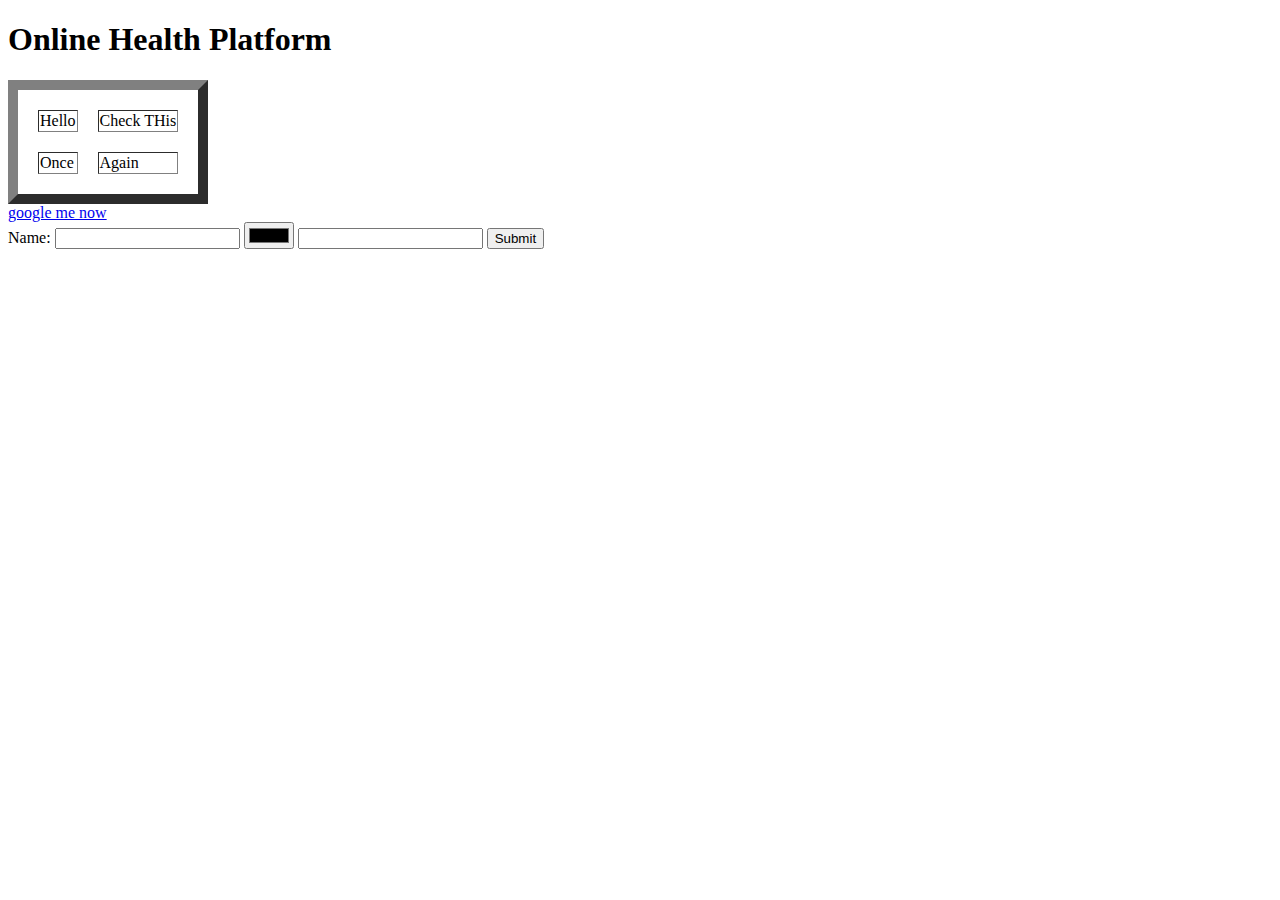
==== index.html @ 7263ba43 "Initial Practice page" ====
<!DOCTYPE html>
<html>
<head>
    <meta charset="UTF-8">
    <title>⚕️Online Health Platform</title>
</head>
<body>
    <h1>Online Health Platform</h1>
    <table cellspacing="20" border="10">
        <tr>
            <td>Hello</td>
            <td>Check THis</td>
        </tr>
        <tr>
            <td>Once </td>
            <td>Again</td>
        </tr>
    </table>
    <a href="https://google.com">google me now</a>
    <form class="" action="index.html" method="post">
        <label> Name:</label>
        <input type="text" name="" value="">
        <input type="color" name="" value="">
        <input type="password" name="" value="">
        <input type="submit" name="" value="Submit">

    </form>
</body>
</html>
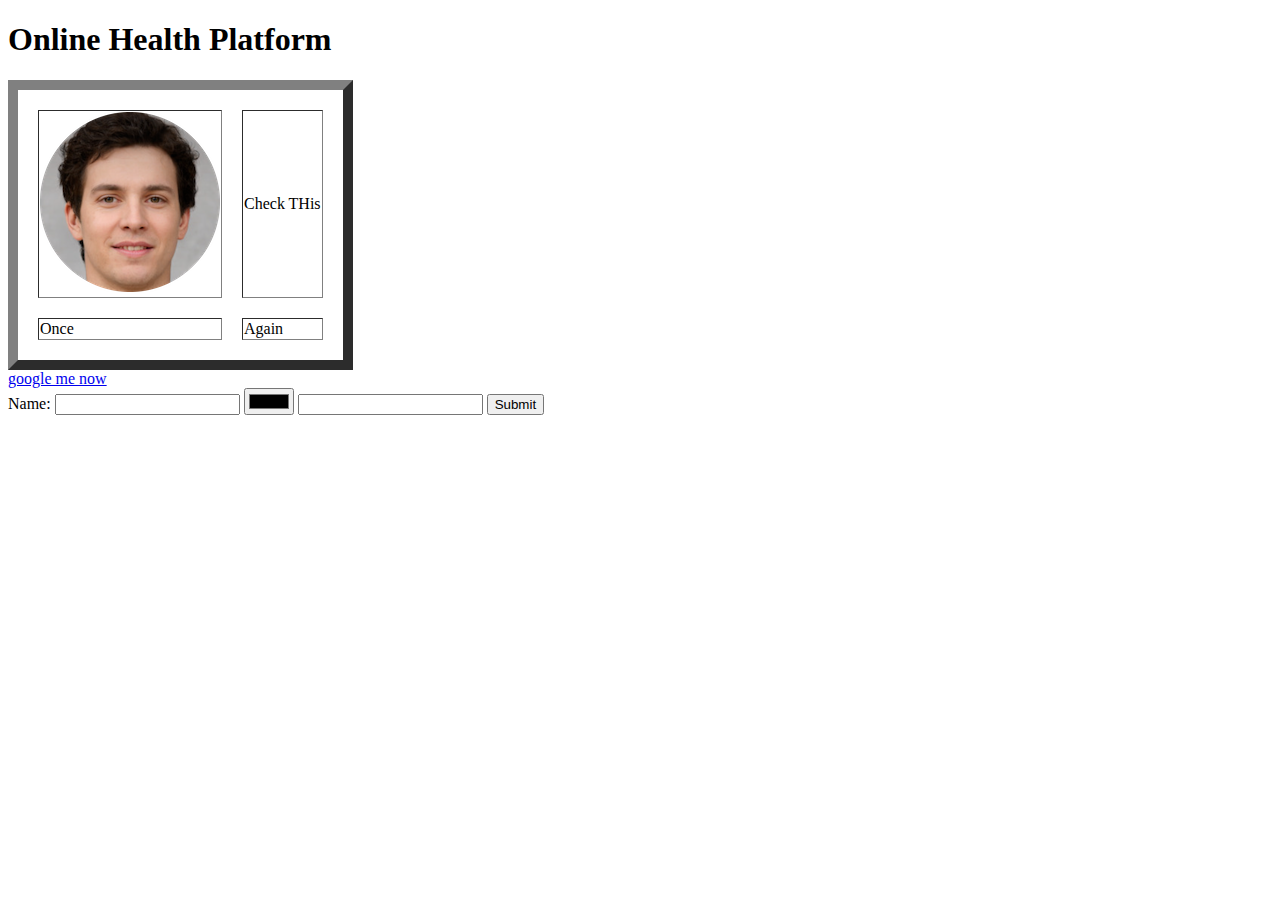
==== commit 0c53df6e: "Update index.html" ====
--- a/index.html
+++ b/index.html
@@ -8,7 +8,7 @@
     <h1>Online Health Platform</h1>
     <table cellspacing="20" border="10">
         <tr>
-            <td>Hello</td>
+            <td><img src="images/fake-human-circle-img.png"></td>
             <td>Check THis</td>
         </tr>
         <tr>
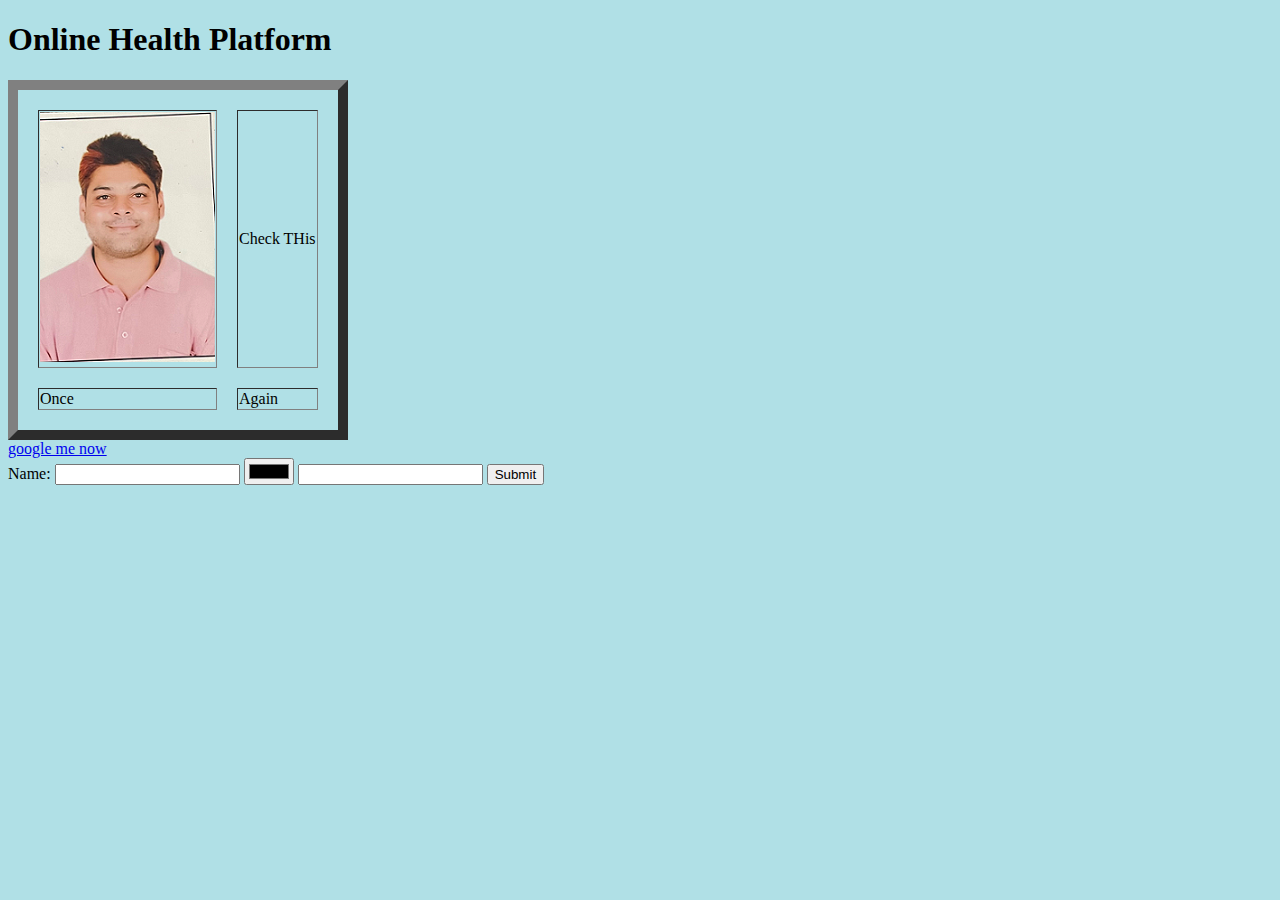
==== commit fa405340: "Image changes" ====
--- a/index.html
+++ b/index.html
@@ -4,11 +4,11 @@
     <meta charset="UTF-8">
     <title>⚕️Online Health Platform</title>
 </head>
-<body>
+<body style="background-color: powderblue;">
     <h1>Online Health Platform</h1>
     <table cellspacing="20" border="10">
         <tr>
-            <td><img src="images/fake-human-circle-img.png"></td>
+            <td><img src="images/DBA4Photo.png"></td>
             <td>Check THis</td>
         </tr>
         <tr>
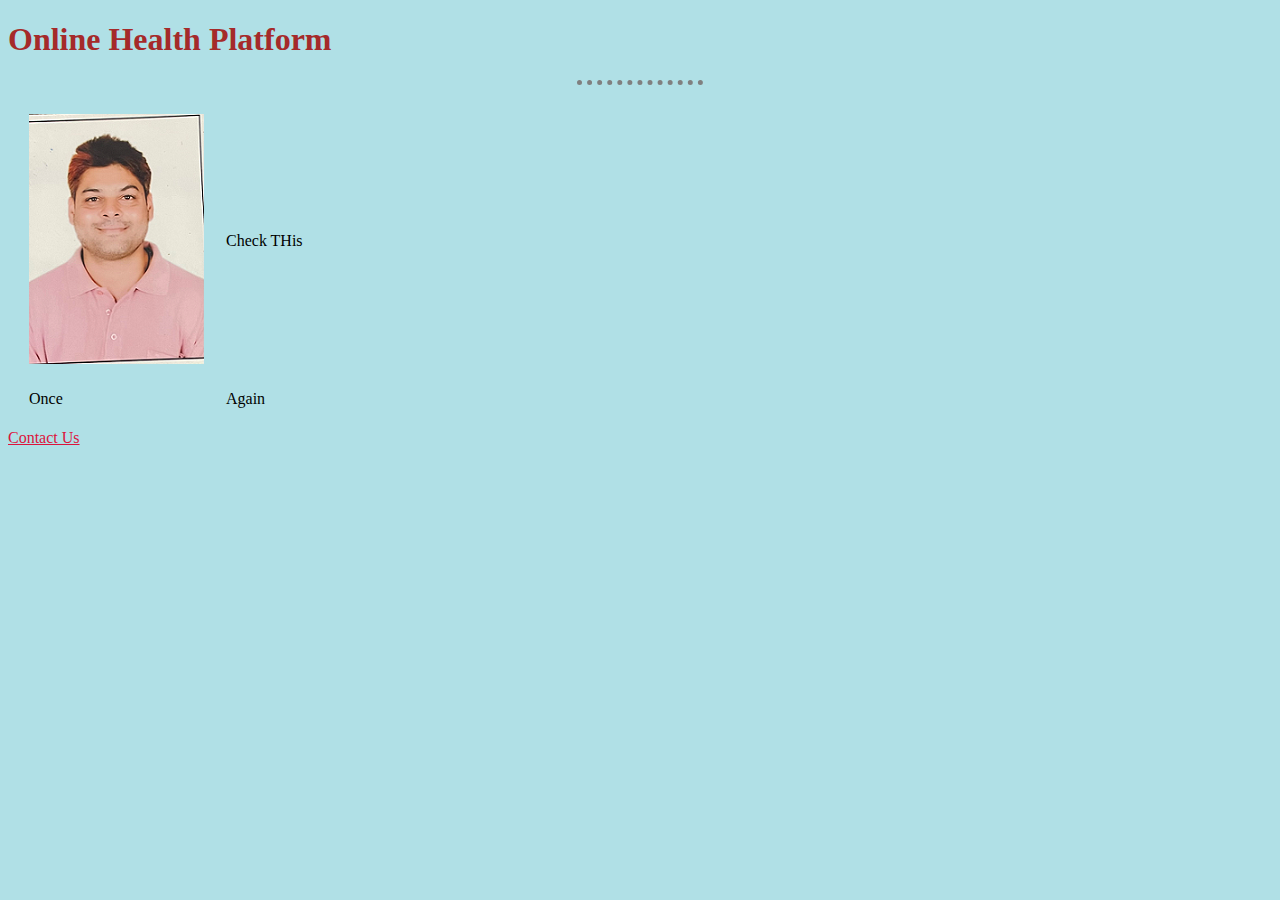
==== commit ebad5f38: "contactus" ====
--- a/index.html
+++ b/index.html
@@ -3,10 +3,12 @@
 <head>
     <meta charset="UTF-8">
     <title>⚕️Online Health Platform</title>
+    <link rel="stylesheet" href="css/styles.css">
 </head>
-<body style="background-color: powderblue;">
+<body>
     <h1>Online Health Platform</h1>
-    <table cellspacing="20" border="10">
+    <hr>
+    <table cellspacing="20" border-hieght="10px">
         <tr>
             <td><img src="images/DBA4Photo.png"></td>
             <td>Check THis</td>
@@ -16,14 +18,7 @@
             <td>Again</td>
         </tr>
     </table>
-    <a href="https://google.com">google me now</a>
-    <form class="" action="index.html" method="post">
-        <label> Name:</label>
-        <input type="text" name="" value="">
-        <input type="color" name="" value="">
-        <input type="password" name="" value="">
-        <input type="submit" name="" value="Submit">
+    <a href="contactus.html">Contact Us</a>
 
-    </form>
 </body>
 </html>--- a/css/styles.css
+++ b/css/styles.css
@@ -0,0 +1,17 @@
+body {
+    background-color: powderblue;
+}
+hr {
+    border-style: none;
+    border-top-style: dotted;
+    border-color: grey;
+    border-width: 5px;
+    height: 0px;
+    width: 10%;
+}
+h1 {
+    color: brown;
+}
+a {
+    color:crimson;
+}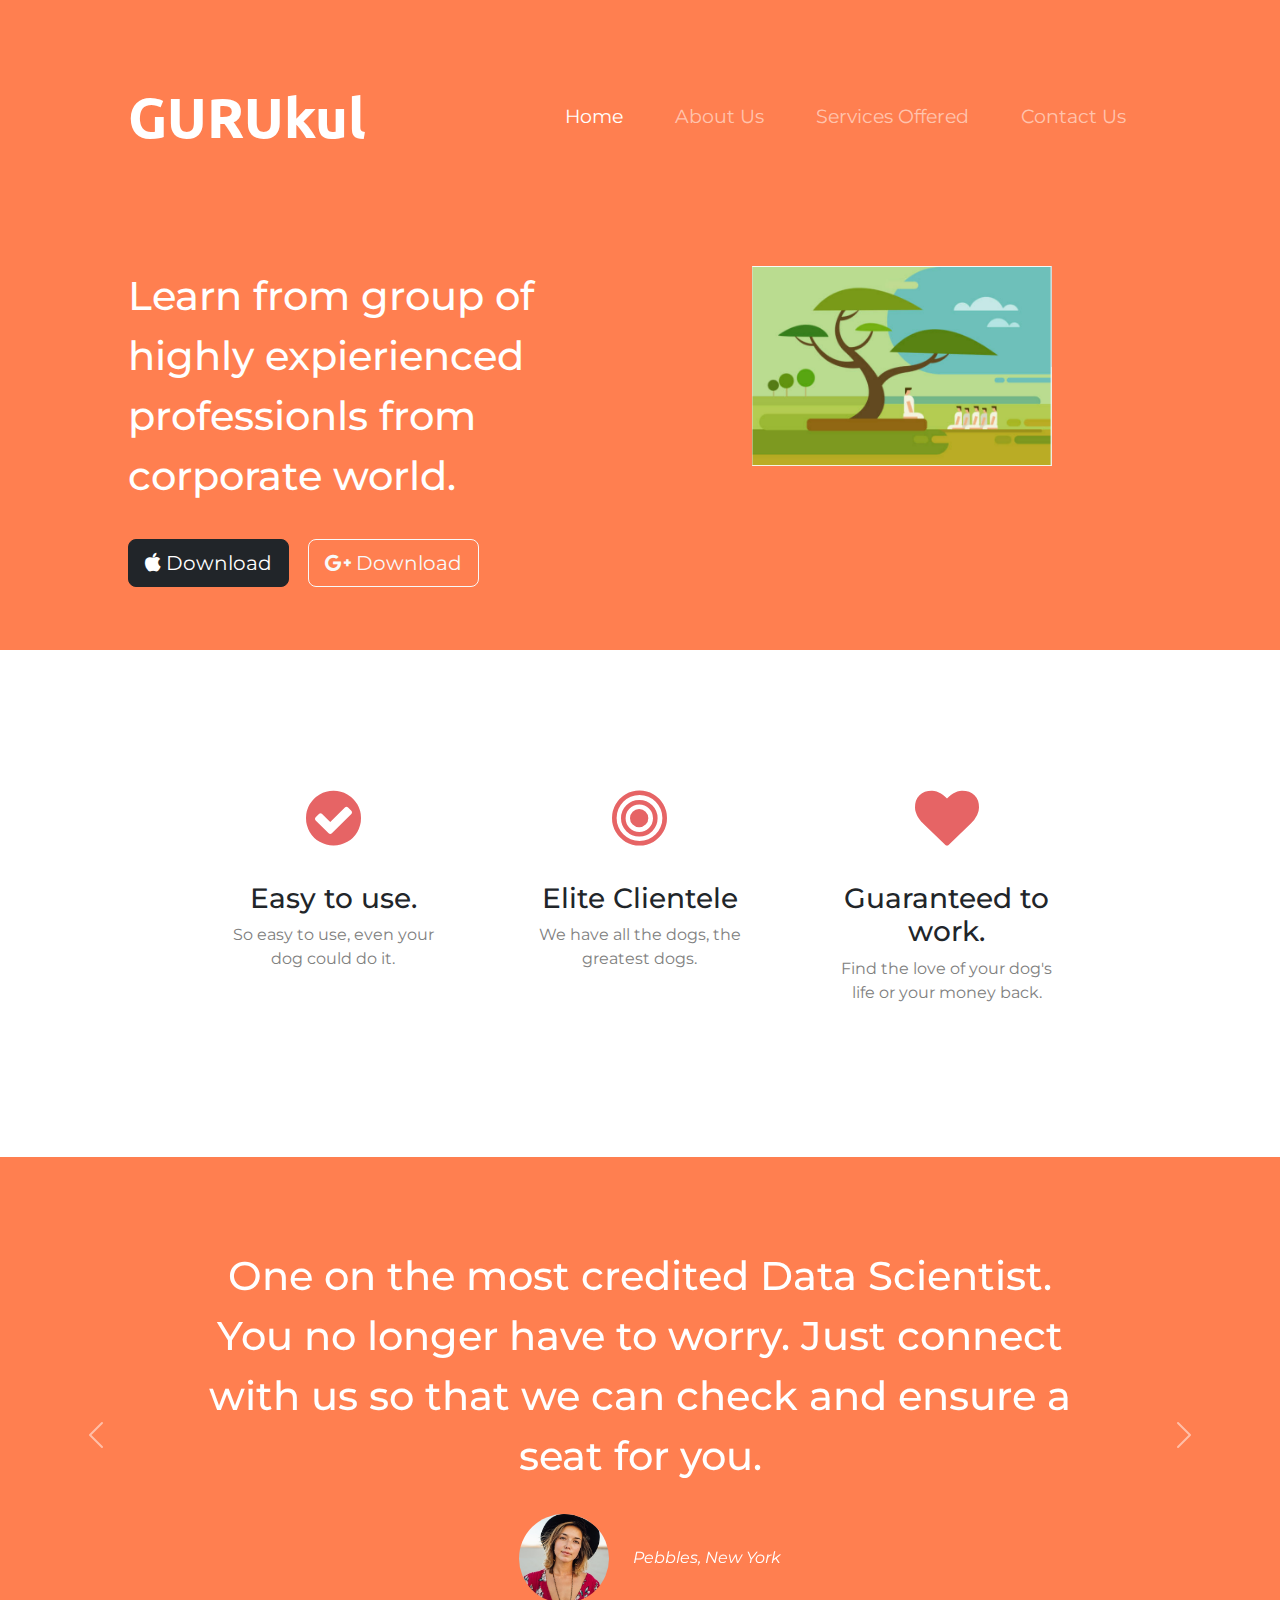
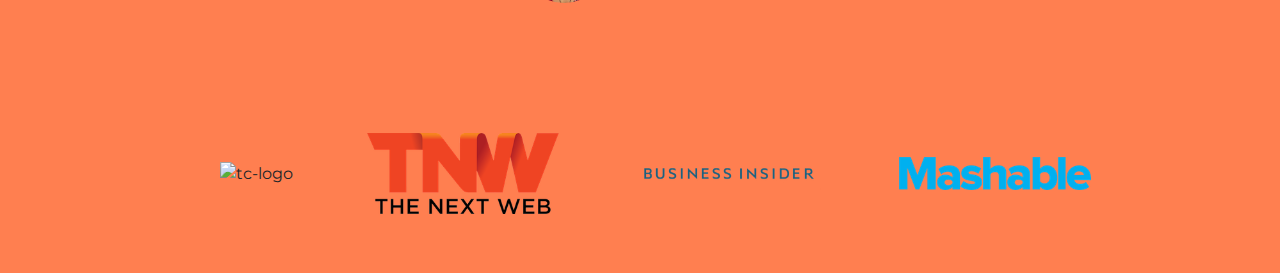
==== commit 191ffb95: "07Feb23" ====
--- a/index.html
+++ b/index.html
@@ -2,23 +2,121 @@
 <html>
 <head>
     <meta charset="UTF-8">
-    <title>⚕️Online Health Platform</title>
+    <title>Document</title>
+    <!--Google Fonts-->
+    <link href="https://fonts.googleapis.com/css2?family=Montserrat:wght@400;500;700&family=Ubuntu:wght@400;500;700&display=swap" rel="stylesheet">
+    <link href="https://fonts.googleapis.com/css2?family=Montserrat:wght@100;400;900&display=swap" rel="stylesheet">
+    <!--Bootstrap stylesheet-->
+    <link rel="stylesheet" href="css/bootstrap-5.3.0/css/bootstrap.css">
+    <!--Bootstrap scripts-->
+    <script src="css/bootstrap-5.3.0/js/bootstrap.js"></script>
+    <!--My Css-->
     <link rel="stylesheet" href="css/styles.css">
+    <!--Font awesome-->
+    <link rel="stylesheet" href="https://cdnjs.cloudflare.com/ajax/libs/font-awesome/4.7.0/css/font-awesome.min.css">
+
 </head>
 <body>
-    <h1>Online Health Platform</h1>
-    <hr>
-    <table cellspacing="20" border-hieght="10px">
-        <tr>
-            <td><img src="images/DBA4Photo.png"></td>
-            <td>Check THis</td>
-        </tr>
-        <tr>
-            <td>Once </td>
-            <td>Again</td>
-        </tr>
-    </table>
-    <a href="contactus.html">Contact Us</a>
+    <section id="title">
+        <div class="container-fluid">
+            <nav class="navbar navbar-expand-lg navbar-dark">
+                <div class="container-fluid" id="navbar-brand-container">
+                    <a class="navbar-brand" href="#">GURUkul</a>
+                    <button class="navbar-toggler" type="button" data-bs-toggle="collapse" data-bs-target="#navbarSupportedContent" aria-controls="navbarSupportedContent" aria-expanded="false" aria-label="Toggle navigation">
+                        <span class="navbar-toggler-icon"></span>
+                    </button>
+                    <div class="collapse navbar-collapse" id="navbarSupportedContent">
+                        <ul class="navbar-nav ms-auto">
+                        <li class="nav-item">
+                            <a class="nav-link active" aria-current="page" href="#">Home</a>
+                        </li>
+                        <li class="nav-item">
+                            <a class="nav-link" href="#">About Us</a>
+                        </li>
+                        <li class="nav-item">
+                            <a class="nav-link" href="#">Services Offered</a>
+                        </li>
+                        <li class="nav-item">
+                            <a class="nav-link" href="#">Contact Us</a>
+                        </li>
+                        </ul>
+                    </div>
+                </div>
+            </nav>
+            <!-- Nav bar Ends here-->
+            <!-- Title -->
+            <div class="row">
+                <div class="col-lg-6">
+                    <h1>Learn from group of highly expierienced professionls from corporate world.</h1>
+                    <button type="button" class="btn btn-dark btn-lg download-button"><i class="fa fa-apple"></i> Download</button>
+                    <button type="button" class="btn btn-outline-light btn-lg download-button"><i class="fa fa-google-plus"></i> Download</button>
+                </div>
+                <div class="col-lg-6" id="title-image-align">
+                    <img class="title-image" src="images/gurukul.png" alt="iphone-mockup">
+                </div>
+            </div>
+        </div> 
+    </section>
+    <section id="features">
+        <div class="row">
+            <div class="feature-box col-lg-4">
+                <i class="icon fa fa-check-circle fa-4x"></i>
+                <h3>Easy to use.</h3>
+                <p>So easy to use, even your dog could do it.</p>
+            </div>
+            <div class="feature-box col-lg-4">
+                <i class="icon fa fa-bullseye fa-4x"></i>
+                <h3>Elite Clientele</h3>
+                <p>We have all the dogs, the greatest dogs.</p>
+            </div>
+            <div class="feature-box col-lg-4">
+                <i class="icon fa fa-heart fa-4x"></i>
+                <h3>Guaranteed to work.</h3>
+                <p>Find the love of your dog's life or your money back.</p>
+            </div>
+        </div>
+    </section>
+      <!-- Testimonials -->
 
+  <section id="testimonials">
+
+    <div id="testimonialcarousel" class="carousel slide">
+        <div class="carousel-inner">
+          <div class="carousel-item active">
+            <h2>One on the most credited Data Scientist. You no longer have to worry. Just connect with us so that we can check and ensure a seat for you.</h2>
+                <img class="testimonial-image" src="images/lady-img.jpg" alt="dog-profile">
+                <em>Pebbles, New York</em>
+          </div>
+          <div class="carousel-item">
+                <h2 class="testimonial-text">One on the most credited DevOps professionals. You no longer have to worry. Just connect with us so that we can check and ensure a seat for you.</h2>
+                <img class="testimonial-image" src="images/DBA4Photo.png" alt="lady-profile">
+                <em>Beverly, Illinois</em>
+          </div>
+          <div class="carousel-item">
+                <h2 class="testimonial-text">One on the most credited Cloud Programmer. You no longer have to worry. Just connect with us so that we can check and ensure a seat for you.</h2>
+                <img class="testimonial-image" src="images/DBPic.jpg" alt="lady-profile">
+                <em>Jersey City, New Jersey</em>
+          </div>
+        </div>
+        <button class="carousel-control-prev" type="button" data-bs-target="#testimonialcarousel" data-bs-slide="prev">
+          <span class="carousel-control-prev-icon" aria-hidden="true"></span>
+          <span class="visually-hidden">Previous</span>
+        </button>
+        <button class="carousel-control-next" type="button" data-bs-target="#testimonialcarousel" data-bs-slide="next">
+          <span class="carousel-control-next-icon" aria-hidden="true"></span>
+          <span class="visually-hidden">Next</span>
+        </button>
+      </div>    
+  </section>
+
+    <!-- Press -->
+
+    <section id="press">
+        <img class="press-logo" src="images/techcrunch.png" alt="tc-logo">
+        <img class="press-logo" src="images/tnw.png" alt="tnw-logo">
+        <img class="press-logo" src="images/bizinsider.png" alt="biz-insider-logo">
+        <img class="press-logo" src="images/mashable.png" alt="mashable-logo">
+    
+      </section>
 </body>
 </html>--- a/css/styles.css
+++ b/css/styles.css
@@ -1,17 +1,111 @@
+
 body {
-    background-color: powderblue;
+    font-family: "Montserrat";
 }
-hr {
-    border-style: none;
-    border-top-style: dotted;
-    border-color: grey;
-    border-width: 5px;
-    height: 0px;
+
+#title {
+  background-color: #FF7F50;
+   /*background: linear-gradient(#e66465, #fabf0f);*/
+   color: #fff;
+}
+
+.container-fluid {
+    padding: 3% 10%;
+}
+
+h1{
+    font-family: "Montserrat";
+    font-size: 2.5rem;
+    line-height: 1.5;
+}
+
+h2{
+    font-family: "Montserrat";
+    font-size: 2.5rem;
+    line-height: 1.5;
+}
+
+
+h3{
+    font-family: "Montserrat";
+}
+
+p{
+    color: gray;
+}
+
+.navbar {
+    padding: 0 0 4.5rem;
+}
+
+.navbar-brand{
+    font-family: "Ubuntu";
+    font-size: 3.5rem;
+    font-weight: bold;
+    
+}
+
+#navbar-brand-container {
+    padding-left: 0px;
+    padding-right: 0px;
+}
+
+.nav-item{
+    padding: 0 18px;
+}
+
+.nav-link{
+    font-family: "Montserrat";
+    font-size: 1.2rem;
+}
+
+.download-button{
+    margin: 5% 3% 5% 0;
+}
+
+.title-image{
+    width: 60%;
+    margin-right: 0;
+    
+}
+#title-image-align{
+    text-align: center;
+}
+#features{
+    padding: 7% 15%;
+}
+.feature-box {
+    text-align: center;
+    padding: 5%;
+}
+
+.icon{
+    color: #e66465;
+    margin-bottom: 2rem;
+}
+.icon:hover{
+    color: #fabf0f;
+}
+#testimonials {
+    
+    text-align: center;
+    background-color:#FF7F50;
+    color: #fff;
+}
+.testimonial-image {
     width: 10%;
+    border-radius: 100%;
+    margin: 20px;
 }
-h1 {
-    color: brown;
+#press{
+    background-color:#FF7F50;
+    text-align: center;
+    padding-bottom: 3%;
 }
-a {
-    color:crimson;
+.press-logo{
+    width: 15%;
+    margin: 20px 20px 20px 50px;
+}
+.carousel-item{
+    padding: 7% 15%;
 }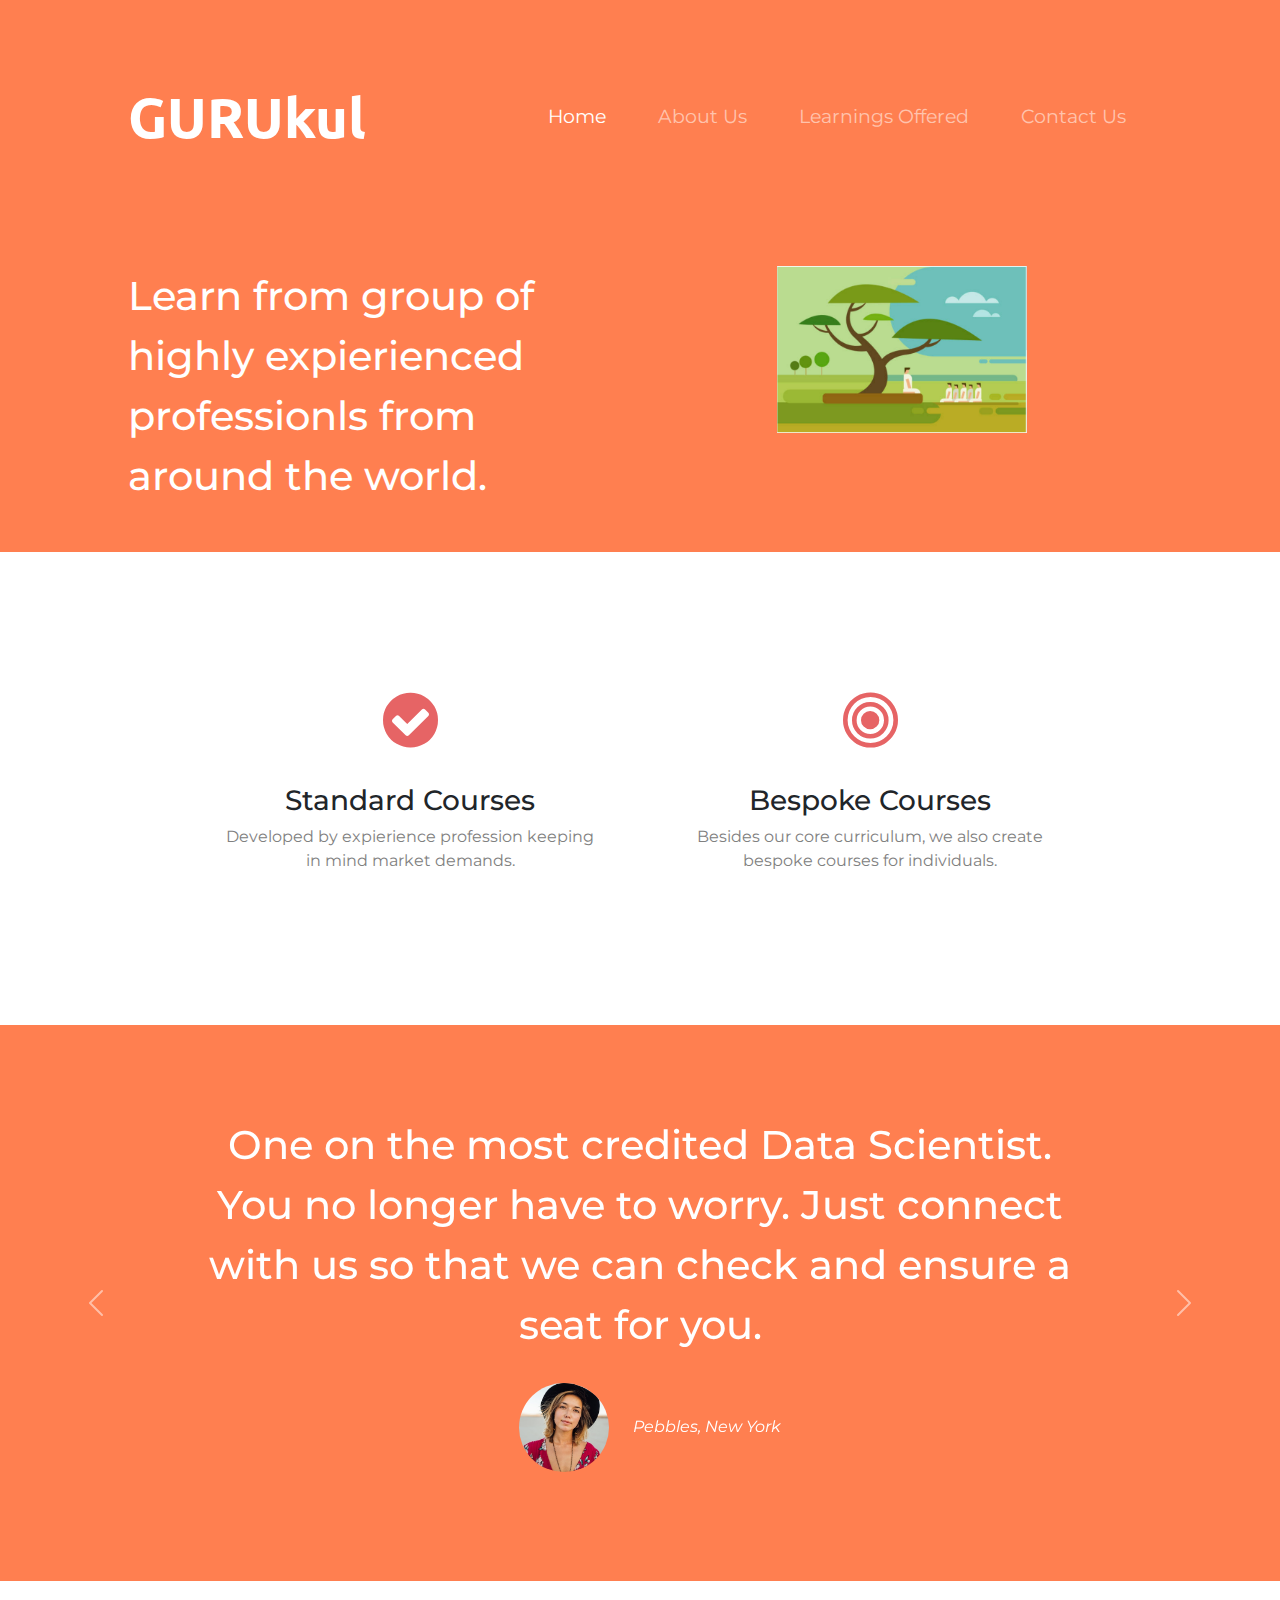
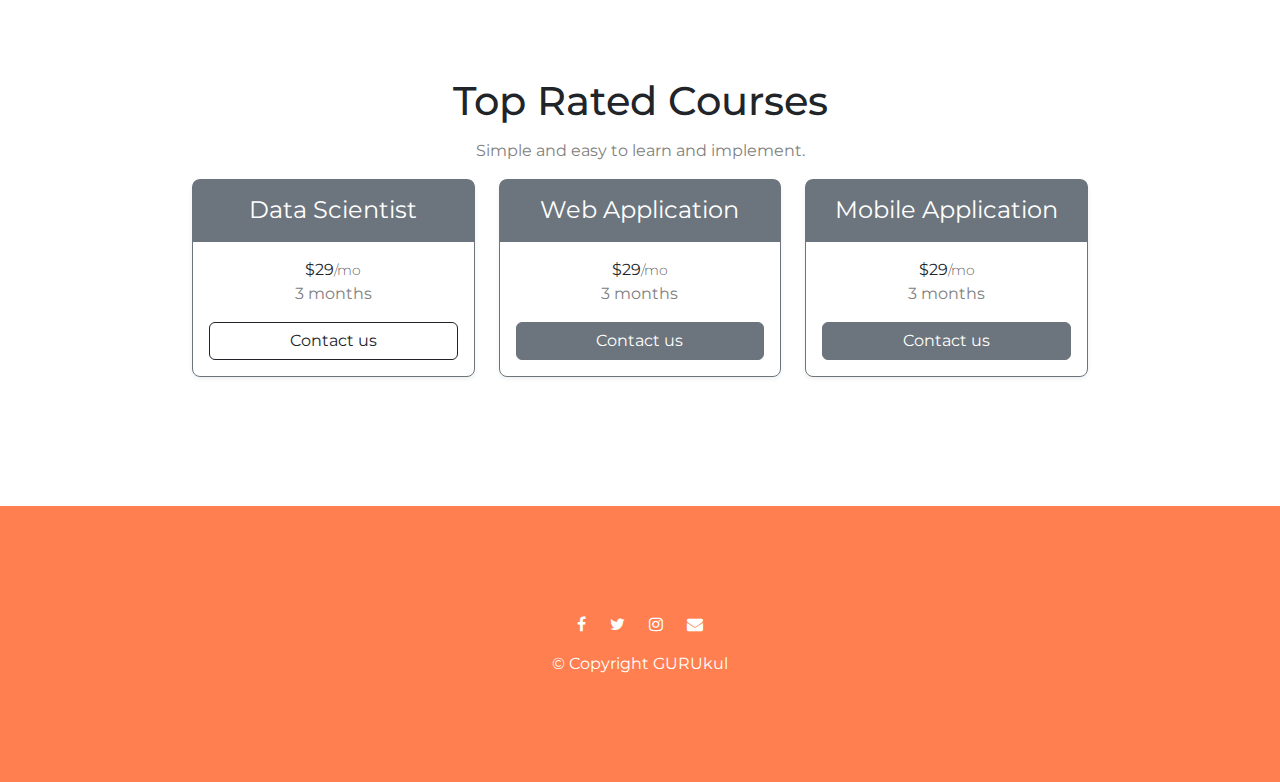
==== commit 52dd256e: "Basic Website framework" ====
--- a/index.html
+++ b/index.html
@@ -1,10 +1,13 @@
 <!DOCTYPE html>
 <html>
+
 <head>
     <meta charset="UTF-8">
     <title>Document</title>
     <!--Google Fonts-->
-    <link href="https://fonts.googleapis.com/css2?family=Montserrat:wght@400;500;700&family=Ubuntu:wght@400;500;700&display=swap" rel="stylesheet">
+    <link
+        href="https://fonts.googleapis.com/css2?family=Montserrat:wght@400;500;700&family=Ubuntu:wght@400;500;700&display=swap"
+        rel="stylesheet">
     <link href="https://fonts.googleapis.com/css2?family=Montserrat:wght@100;400;900&display=swap" rel="stylesheet">
     <!--Bootstrap stylesheet-->
     <link rel="stylesheet" href="css/bootstrap-5.3.0/css/bootstrap.css">
@@ -16,29 +19,32 @@
     <link rel="stylesheet" href="https://cdnjs.cloudflare.com/ajax/libs/font-awesome/4.7.0/css/font-awesome.min.css">
 
 </head>
+
 <body>
     <section id="title">
         <div class="container-fluid">
             <nav class="navbar navbar-expand-lg navbar-dark">
                 <div class="container-fluid" id="navbar-brand-container">
                     <a class="navbar-brand" href="#">GURUkul</a>
-                    <button class="navbar-toggler" type="button" data-bs-toggle="collapse" data-bs-target="#navbarSupportedContent" aria-controls="navbarSupportedContent" aria-expanded="false" aria-label="Toggle navigation">
+                    <button class="navbar-toggler" type="button" data-bs-toggle="collapse"
+                        data-bs-target="#navbarSupportedContent" aria-controls="navbarSupportedContent"
+                        aria-expanded="false" aria-label="Toggle navigation">
                         <span class="navbar-toggler-icon"></span>
                     </button>
                     <div class="collapse navbar-collapse" id="navbarSupportedContent">
                         <ul class="navbar-nav ms-auto">
-                        <li class="nav-item">
-                            <a class="nav-link active" aria-current="page" href="#">Home</a>
-                        </li>
-                        <li class="nav-item">
-                            <a class="nav-link" href="#">About Us</a>
-                        </li>
-                        <li class="nav-item">
-                            <a class="nav-link" href="#">Services Offered</a>
-                        </li>
-                        <li class="nav-item">
-                            <a class="nav-link" href="#">Contact Us</a>
-                        </li>
+                            <li class="nav-item">
+                                <a class="nav-link active" aria-current="page" href="#">Home</a>
+                            </li>
+                            <li class="nav-item">
+                                <a class="nav-link" href="#">About Us</a>
+                            </li>
+                            <li class="nav-item">
+                                <a class="nav-link" href="#">Learnings Offered</a>
+                            </li>
+                            <li class="nav-item">
+                                <a class="nav-link" href="#">Contact Us</a>
+                            </li>
                         </ul>
                     </div>
                 </div>
@@ -47,76 +53,154 @@
             <!-- Title -->
             <div class="row">
                 <div class="col-lg-6">
-                    <h1>Learn from group of highly expierienced professionls from corporate world.</h1>
-                    <button type="button" class="btn btn-dark btn-lg download-button"><i class="fa fa-apple"></i> Download</button>
-                    <button type="button" class="btn btn-outline-light btn-lg download-button"><i class="fa fa-google-plus"></i> Download</button>
+                    <h1>Learn from group of highly expierienced professionls from around the world.</h1>
+                    <!--<button type="button" class="btn btn-dark btn-lg download-button"><i class="fa fa-bullseye"></i>
+                        Design Yourself</button>
+                    <button type="button" class="btn btn-outline-light btn-lg download-button"><i
+                            class="fa fa-check-circle"></i>Follow  Ours</button>-->
                 </div>
                 <div class="col-lg-6" id="title-image-align">
                     <img class="title-image" src="images/gurukul.png" alt="iphone-mockup">
                 </div>
             </div>
-        </div> 
+        </div>
     </section>
     <section id="features">
         <div class="row">
-            <div class="feature-box col-lg-4">
+            <div class="feature-box col-lg-6">
                 <i class="icon fa fa-check-circle fa-4x"></i>
-                <h3>Easy to use.</h3>
-                <p>So easy to use, even your dog could do it.</p>
-            </div>
-            <div class="feature-box col-lg-4">
+                <h3>Standard Courses</h3>
+                <p>Developed by expierience profession keeping in mind market demands.</p>
+            </div>
+            <div class="feature-box col-lg-6">
                 <i class="icon fa fa-bullseye fa-4x"></i>
-                <h3>Elite Clientele</h3>
-                <p>We have all the dogs, the greatest dogs.</p>
-            </div>
-            <div class="feature-box col-lg-4">
+                <h3>Bespoke Courses</h3>
+                <p>Besides our core curriculum, we also create bespoke courses for individuals.</p>
+            </div>
+            <!--<div class="feature-box col-lg-4">
                 <i class="icon fa fa-heart fa-4x"></i>
                 <h3>Guaranteed to work.</h3>
                 <p>Find the love of your dog's life or your money back.</p>
-            </div>
-        </div>
-    </section>
-      <!-- Testimonials -->
-
-  <section id="testimonials">
-
-    <div id="testimonialcarousel" class="carousel slide">
-        <div class="carousel-inner">
-          <div class="carousel-item active">
-            <h2>One on the most credited Data Scientist. You no longer have to worry. Just connect with us so that we can check and ensure a seat for you.</h2>
-                <img class="testimonial-image" src="images/lady-img.jpg" alt="dog-profile">
-                <em>Pebbles, New York</em>
-          </div>
-          <div class="carousel-item">
-                <h2 class="testimonial-text">One on the most credited DevOps professionals. You no longer have to worry. Just connect with us so that we can check and ensure a seat for you.</h2>
-                <img class="testimonial-image" src="images/DBA4Photo.png" alt="lady-profile">
-                <em>Beverly, Illinois</em>
-          </div>
-          <div class="carousel-item">
-                <h2 class="testimonial-text">One on the most credited Cloud Programmer. You no longer have to worry. Just connect with us so that we can check and ensure a seat for you.</h2>
-                <img class="testimonial-image" src="images/DBPic.jpg" alt="lady-profile">
-                <em>Jersey City, New Jersey</em>
-          </div>
-        </div>
-        <button class="carousel-control-prev" type="button" data-bs-target="#testimonialcarousel" data-bs-slide="prev">
-          <span class="carousel-control-prev-icon" aria-hidden="true"></span>
-          <span class="visually-hidden">Previous</span>
-        </button>
-        <button class="carousel-control-next" type="button" data-bs-target="#testimonialcarousel" data-bs-slide="next">
-          <span class="carousel-control-next-icon" aria-hidden="true"></span>
-          <span class="visually-hidden">Next</span>
-        </button>
-      </div>    
-  </section>
-
-    <!-- Press -->
+            </div>-->
+        </div>
+    </section>
+    <!-- Testimonials -->
+
+    <section id="testimonials">
+
+        <div id="testimonialcarousel" class="carousel slide">
+            <div class="carousel-inner">
+                <div class="carousel-item active">
+                    <h2>One on the most credited Data Scientist. You no longer have to worry. Just connect with us so
+                        that we can check and ensure a seat for you.</h2>
+                    <img class="testimonial-image" src="images/lady-img.jpg" alt="dog-profile">
+                    <em>Pebbles, New York</em>
+                </div>
+                <div class="carousel-item">
+                    <h2 class="testimonial-text">One on the most credited DevOps professionals. You no longer have to
+                        worry. Just connect with us so that we can check and ensure a seat for you.</h2>
+                    <img class="testimonial-image" src="images/lady-img.jpg" alt="lady-profile">
+                    <em>Beverly, Illinois</em>
+                </div>
+                <div class="carousel-item">
+                    <h2 class="testimonial-text">One on the most credited Cloud Programmer. You no longer have to worry.
+                        Just connect with us so that we can check and ensure a seat for you.</h2>
+                    <img class="testimonial-image" src="images/lady-img.jpg" alt="lady-profile">
+                    <em>Jersey City, New Jersey</em>
+                </div>
+            </div>
+            <button class="carousel-control-prev" type="button" data-bs-target="#testimonialcarousel"
+                data-bs-slide="prev">
+                <span class="carousel-control-prev-icon" aria-hidden="true"></span>
+                <span class="visually-hidden">Previous</span>
+            </button>
+            <button class="carousel-control-next" type="button" data-bs-target="#testimonialcarousel"
+                data-bs-slide="next">
+                <span class="carousel-control-next-icon" aria-hidden="true"></span>
+                <span class="visually-hidden">Next</span>
+            </button>
+        </div>
+
+    </section>
+
+    <!-- Press 
 
     <section id="press">
         <img class="press-logo" src="images/techcrunch.png" alt="tc-logo">
         <img class="press-logo" src="images/tnw.png" alt="tnw-logo">
         <img class="press-logo" src="images/bizinsider.png" alt="biz-insider-logo">
         <img class="press-logo" src="images/mashable.png" alt="mashable-logo">
-    
-      </section>
+
+    </section>-->
+
+    <!-- Pricing -->
+
+
+    <section id="pricing">
+        <h2>Top Rated Courses</h2>
+        <p>Simple and easy to learn and implement.</p>
+        <div class="row row-cols-1 row-cols-md-3 mb-3 text-center">
+            <div class="col">
+                <div class="card mb-4 rounded-3 shadow-sm border-secondary">
+                    <div class="card-header py-3 text-bg-secondary border-secondary">
+                        <h4 class="my-0 fw-normal">Data Scientist</h4>
+                    </div>
+                    <div class="card-body">
+                        <h42 class="card-title pricing-card-title">$29<small class="text-muted fw-light">/mo</small>
+                            </h4>
+                            <p>3 months</p>
+                            <button type="button" class="w-100 btn btn-md btn-outline-dark">Contact us</button>
+                    </div>
+                </div>
+            </div>
+            <div class="col">
+                <div class="card mb-4 rounded-3 shadow-sm border-secondary">
+                    <div class="card-header py-3 text-bg-secondary border-secondary">
+                        <h4 class="my-0 fw-normal">Web Application</h4>
+                    </div>
+                    <div class="card-body">
+                        <h42 class="card-title pricing-card-title">$29<small class="text-muted fw-light">/mo</small>
+                            </h4>
+                            <p>3 months</p>
+                            <button type="button" class="w-100 btn btn-md btn-secondary">Contact us</button>
+                    </div>
+                </div>
+            </div>
+            <div class="col">
+                <div class="card mb-4 rounded-3 shadow-sm border-secondary">
+                    <div class="card-header py-3 text-bg-secondary border-secondary">
+                        <h4 class="my-0 fw-normal">Mobile Application</h4>
+                    </div>
+                    <div class="card-body">
+                        <h42 class="card-title pricing-card-title">$29<small class="text-muted fw-light">/mo</small>
+                            </h4>
+                            <p>3 months</p>
+                            <button type="button" class="w-100 btn btn-md btn-secondary">Contact us</button>
+                    </div>
+                </div>
+            </div>
+        </div>
+
+    </section>
+
+    <!-- Call to Action
+
+    <section id="cta">
+            <h3 class="cta-heading">Find the True Love of Your Dog's Life Today.</h3>
+            <button type="button" class="btn btn-dark btn-lg download-button"><i class="fa fa-apple"></i>
+                Download</button>
+            <button type="button" class="btn btn-outline-light btn-lg download-button">
+                <i class="fa fa-google-plus"></i> Download</button>
+    </section>-->
+    <!-- Footer -->
+    <footer id="footer">
+        <i class="social-icon fa fa-facebook"></i>
+        <i class="social-icon fa fa-twitter"></i>
+        <i class="social-icon fa fa-instagram"></i>
+        <i class="social-icon fa fa-envelope"></i>
+        <p id="copyright">© Copyright GURUkul</p>
+
+    </footer>
 </body>
+
 </html>--- a/css/styles.css
+++ b/css/styles.css
@@ -64,15 +64,16 @@
 }
 
 .title-image{
-    width: 60%;
+    width: 50%;
     margin-right: 0;
-    
+    /*transform: rotate(25deg);*/
 }
 #title-image-align{
     text-align: center;
 }
 #features{
     padding: 7% 15%;
+    background-color: #fff;
 }
 .feature-box {
     text-align: center;
@@ -108,4 +109,51 @@
 }
 .carousel-item{
     padding: 7% 15%;
-}+}
+
+#pricing{
+    
+    text-align: center;
+    padding: 7% 15%;
+}
+#div-cardheader{
+    background-color: #FF7F50;
+}
+
+#cta{
+
+    padding:7% 15%;
+    text-align: center;
+    color: #fff;
+    background-color: #FF7F50;
+}
+
+.cta-heading{
+    font-family: "Monsterrat-Black";
+    font-size: 3.5rem;
+    line-height: 1.5;
+}
+#footer{
+    padding: 7% 15%;
+    text-align: center;
+    background-color: #FF7F50;
+    color: #fff;
+
+}
+.social-icon{
+    margin: 20px 10px;
+}
+#copyright{
+    color: #fff;
+}
+
+@media (max-width:1028px){
+
+    .title{
+        text-align: center;
+    }
+    .title_image{
+        position: static;
+        transform: rotate(0deg);
+    }
+}
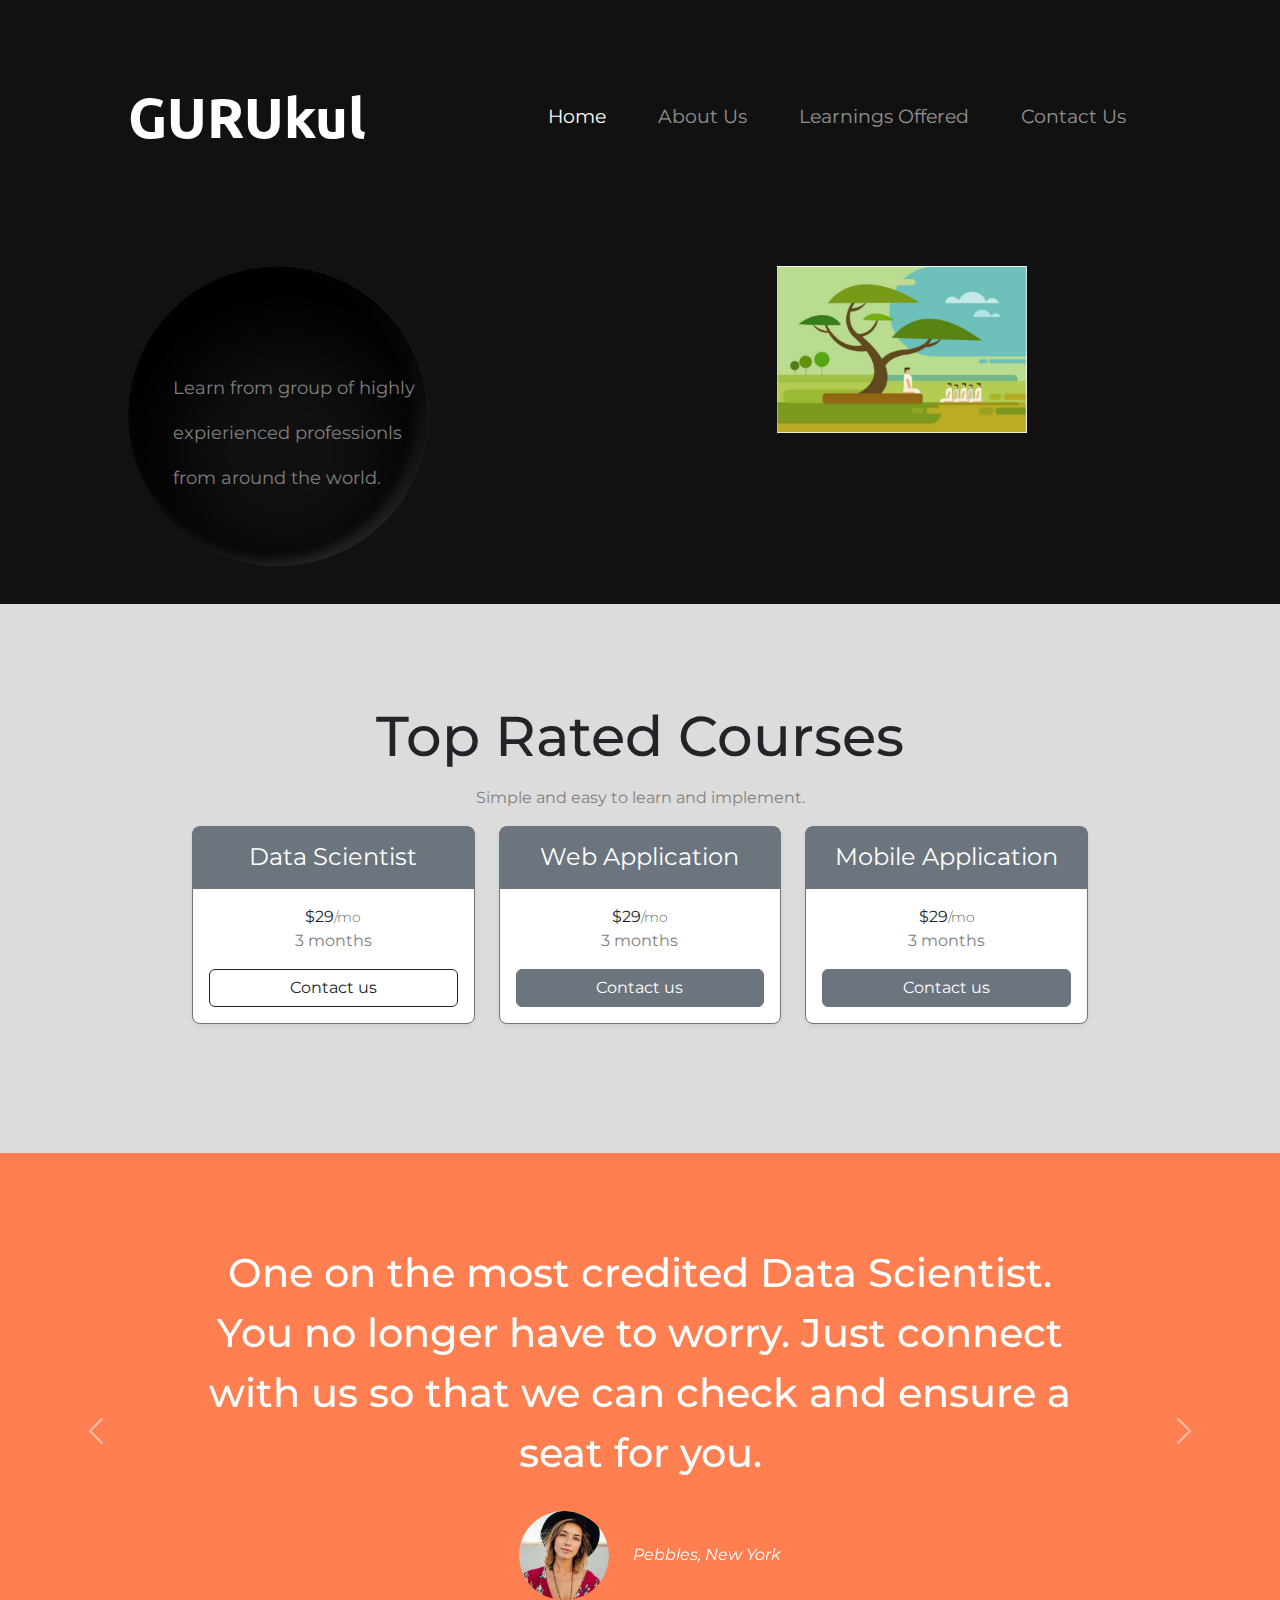
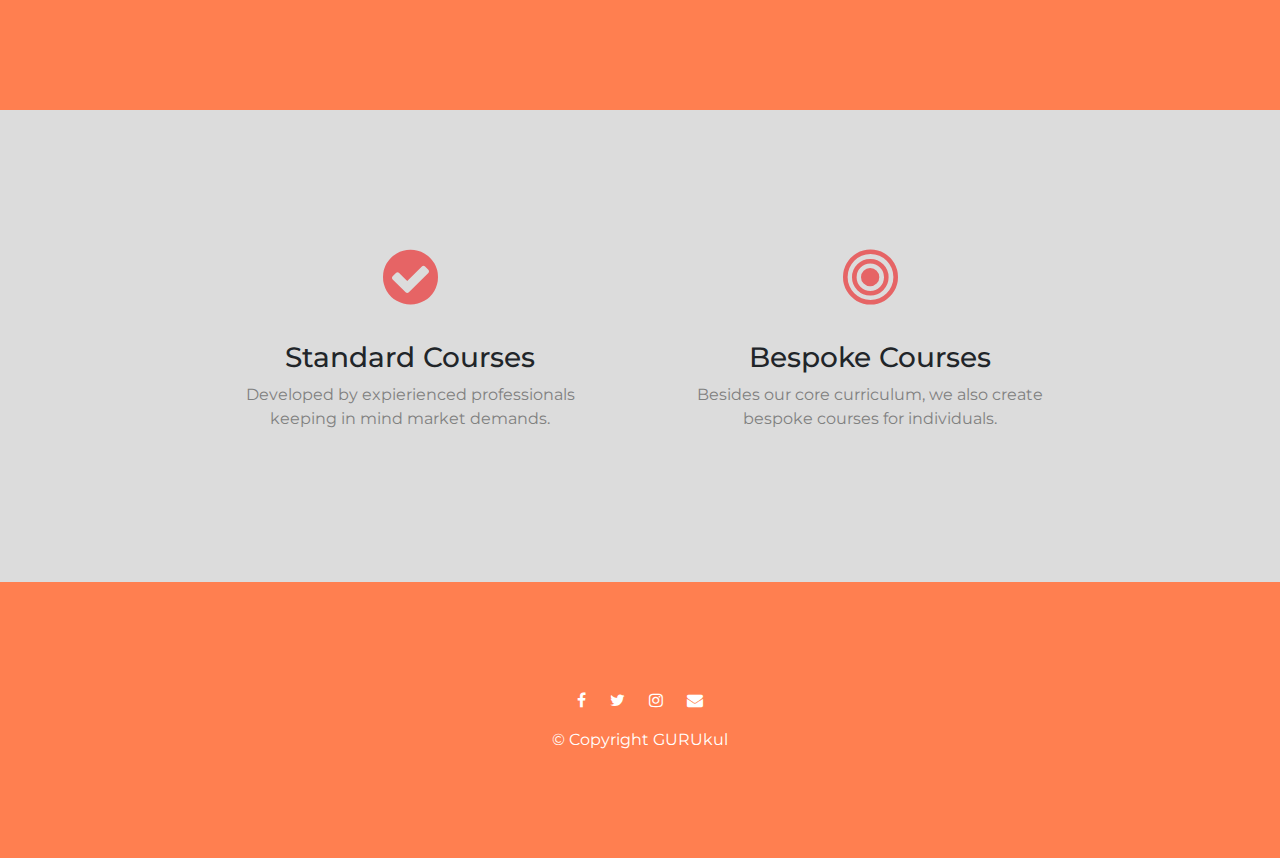
==== commit 14814273: "added earth" ====
--- a/index.html
+++ b/index.html
@@ -3,7 +3,7 @@
 
 <head>
     <meta charset="UTF-8">
-    <title>Document</title>
+    <title>GURUkul</title>
     <!--Google Fonts-->
     <link
         href="https://fonts.googleapis.com/css2?family=Montserrat:wght@400;500;700&family=Ubuntu:wght@400;500;700&display=swap"
@@ -53,7 +53,11 @@
             <!-- Title -->
             <div class="row">
                 <div class="col-lg-6">
-                    <h1>Learn from group of highly expierienced professionls from around the world.</h1>
+                    <div id="earth">
+                        <!--<h1>Learn from group of highly expierienced professionls from around the world.</h1>-->
+                        <p id="earth-txt">Learn from group of highly expierienced professionls from around the world.</p>
+                    </div>
+                    
                     <!--<button type="button" class="btn btn-dark btn-lg download-button"><i class="fa fa-bullseye"></i>
                         Design Yourself</button>
                     <button type="button" class="btn btn-outline-light btn-lg download-button"><i
@@ -65,24 +69,51 @@
             </div>
         </div>
     </section>
-    <section id="features">
-        <div class="row">
-            <div class="feature-box col-lg-6">
-                <i class="icon fa fa-check-circle fa-4x"></i>
-                <h3>Standard Courses</h3>
-                <p>Developed by expierience profession keeping in mind market demands.</p>
-            </div>
-            <div class="feature-box col-lg-6">
-                <i class="icon fa fa-bullseye fa-4x"></i>
-                <h3>Bespoke Courses</h3>
-                <p>Besides our core curriculum, we also create bespoke courses for individuals.</p>
-            </div>
-            <!--<div class="feature-box col-lg-4">
-                <i class="icon fa fa-heart fa-4x"></i>
-                <h3>Guaranteed to work.</h3>
-                <p>Find the love of your dog's life or your money back.</p>
-            </div>-->
-        </div>
+    <section id="pricing">
+        <h1>Top Rated Courses</h1>
+        <p>Simple and easy to learn and implement.</p>
+        <div class="row row-cols-1 row-cols-md-3 mb-3 text-center">
+            <div class="col">
+                <div class="card mb-4 rounded-3 shadow-sm border-secondary">
+                    <div class="card-header py-3 text-bg-secondary border-secondary">
+                        <h4 class="my-0 fw-normal">Data Scientist</h4>
+                    </div>
+                    <div class="card-body">
+                        <h42 class="card-title pricing-card-title">$29<small class="text-muted fw-light">/mo</small>
+                            </h4>
+                            <p>3 months</p>
+                            <button type="button" class="w-100 btn btn-md btn-outline-dark">Contact us</button>
+                    </div>
+                </div>
+            </div>
+            <div class="col">
+                <div class="card mb-4 rounded-3 shadow-sm border-secondary">
+                    <div class="card-header py-3 text-bg-secondary border-secondary">
+                        <h4 class="my-0 fw-normal">Web Application</h4>
+                    </div>
+                    <div class="card-body">
+                        <h42 class="card-title pricing-card-title">$29<small class="text-muted fw-light">/mo</small>
+                            </h4>
+                            <p>3 months</p>
+                            <button type="button" class="w-100 btn btn-md btn-secondary">Contact us</button>
+                    </div>
+                </div>
+            </div>
+            <div class="col">
+                <div class="card mb-4 rounded-3 shadow-sm border-secondary">
+                    <div class="card-header py-3 text-bg-secondary border-secondary">
+                        <h4 class="my-0 fw-normal">Mobile Application</h4>
+                    </div>
+                    <div class="card-body">
+                        <h42 class="card-title pricing-card-title">$29<small class="text-muted fw-light">/mo</small>
+                            </h4>
+                            <p>3 months</p>
+                            <button type="button" class="w-100 btn btn-md btn-secondary">Contact us</button>
+                    </div>
+                </div>
+            </div>
+        </div>
+
     </section>
     <!-- Testimonials -->
 
@@ -123,6 +154,26 @@
 
     </section>
 
+    <section id="features">
+        <div class="row">
+            <div class="feature-box col-lg-6">
+                <i class="icon fa fa-check-circle fa-4x"></i>
+                <h3>Standard Courses</h3>
+                <p>Developed by expierienced professionals keeping in mind market demands.</p>
+            </div>
+            <div class="feature-box col-lg-6">
+                <i class="icon fa fa-bullseye fa-4x"></i>
+                <h3>Bespoke Courses</h3>
+                <p>Besides our core curriculum, we also create bespoke courses for individuals.</p>
+            </div>
+            <!--<div class="feature-box col-lg-4">
+                <i class="icon fa fa-heart fa-4x"></i>
+                <h3>Guaranteed to work.</h3>
+                <p>Find the love of your dog's life or your money back.</p>
+            </div>-->
+        </div>
+    </section>
+
     <!-- Press 
 
     <section id="press">
@@ -136,52 +187,6 @@
     <!-- Pricing -->
 
 
-    <section id="pricing">
-        <h2>Top Rated Courses</h2>
-        <p>Simple and easy to learn and implement.</p>
-        <div class="row row-cols-1 row-cols-md-3 mb-3 text-center">
-            <div class="col">
-                <div class="card mb-4 rounded-3 shadow-sm border-secondary">
-                    <div class="card-header py-3 text-bg-secondary border-secondary">
-                        <h4 class="my-0 fw-normal">Data Scientist</h4>
-                    </div>
-                    <div class="card-body">
-                        <h42 class="card-title pricing-card-title">$29<small class="text-muted fw-light">/mo</small>
-                            </h4>
-                            <p>3 months</p>
-                            <button type="button" class="w-100 btn btn-md btn-outline-dark">Contact us</button>
-                    </div>
-                </div>
-            </div>
-            <div class="col">
-                <div class="card mb-4 rounded-3 shadow-sm border-secondary">
-                    <div class="card-header py-3 text-bg-secondary border-secondary">
-                        <h4 class="my-0 fw-normal">Web Application</h4>
-                    </div>
-                    <div class="card-body">
-                        <h42 class="card-title pricing-card-title">$29<small class="text-muted fw-light">/mo</small>
-                            </h4>
-                            <p>3 months</p>
-                            <button type="button" class="w-100 btn btn-md btn-secondary">Contact us</button>
-                    </div>
-                </div>
-            </div>
-            <div class="col">
-                <div class="card mb-4 rounded-3 shadow-sm border-secondary">
-                    <div class="card-header py-3 text-bg-secondary border-secondary">
-                        <h4 class="my-0 fw-normal">Mobile Application</h4>
-                    </div>
-                    <div class="card-body">
-                        <h42 class="card-title pricing-card-title">$29<small class="text-muted fw-light">/mo</small>
-                            </h4>
-                            <p>3 months</p>
-                            <button type="button" class="w-100 btn btn-md btn-secondary">Contact us</button>
-                    </div>
-                </div>
-            </div>
-        </div>
-
-    </section>
 
     <!-- Call to Action
 
--- a/css/styles.css
+++ b/css/styles.css
@@ -4,7 +4,8 @@
 }
 
 #title {
-  background-color: #FF7F50;
+  /*background-color: #FF7F50;*/
+    background-color: #111;
    /*background: linear-gradient(#e66465, #fabf0f);*/
    color: #fff;
 }
@@ -15,7 +16,7 @@
 
 h1{
     font-family: "Montserrat";
-    font-size: 2.5rem;
+    font-size: 3.5rem;
     line-height: 1.5;
 }
 
@@ -73,7 +74,7 @@
 }
 #features{
     padding: 7% 15%;
-    background-color: #fff;
+    background-color:gainsboro;
 }
 .feature-box {
     text-align: center;
@@ -112,7 +113,7 @@
 }
 
 #pricing{
-    
+    background-color:gainsboro;
     text-align: center;
     padding: 7% 15%;
 }
@@ -157,3 +158,46 @@
         transform: rotate(0deg);
     }
 }
+/*rotating earth*/
+
+/*body {
+    background-color: #111;
+  }*/
+  #earth {
+    width: 300px;
+    height: 300px;
+    background: url(https://web.archive.org/web/20150807125159if_/http://www.noirextreme.com/digital/Earth-Color4096.jpg);
+    border-radius: 50%;
+    background-size: 610px;
+    box-shadow: inset 8px 36px 80px 36px rgb(0, 0, 0), inset -6px 0 12px 4px rgba(255, 255, 255, 0.3);
+    animation-name: rotate;
+    animation-duration: 12s;
+    animation-iteration-count: infinite;
+    animation-timing-function: linear;
+    -webkit-animation-name: rotate;
+       -webkit-animation-duration: 12s;
+       -webkit-animation-iteration-count: infinite;
+       -webkit-animation-timing-function: linear;
+  }
+  @keyframes rotate {
+    from {
+      background-position: 0px 0px;
+    }
+    to {
+      background-position: 610px 0px;
+    }
+  }
+  @-webkit-keyframes rotate {
+    from {
+      background-position: 0px 0px;
+    }
+    to {
+      background-position: 610px 0px;
+    }
+  }
+  #earth-txt{
+    padding-top: 100px;
+    padding-left: 45px;
+    line-height: 2.5;
+    font-size: large;
+  }